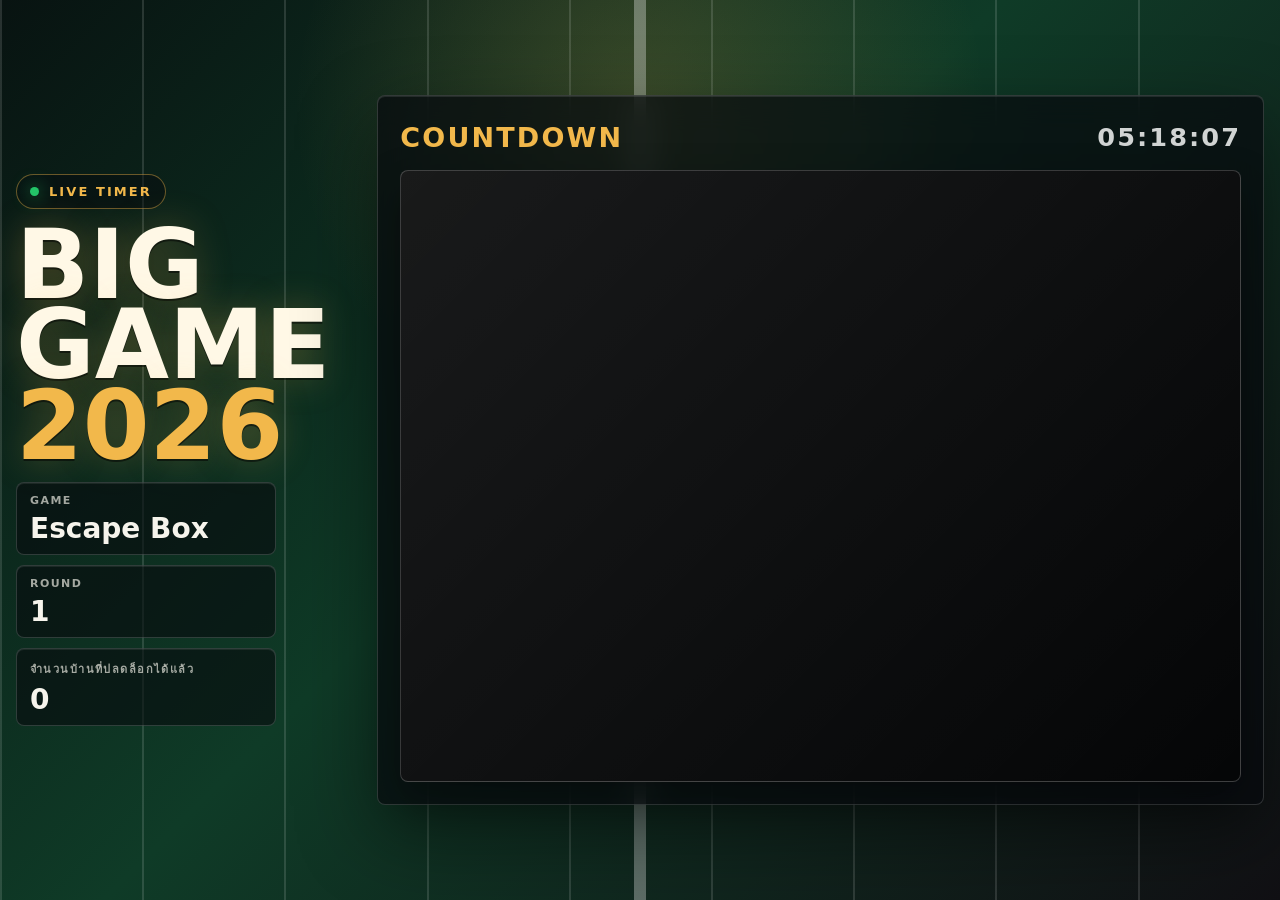
==== escape.html @ 813ba319 "Initial commit" ====
<!DOCTYPE html>
<html lang="en">
<head>
    <meta charset="UTF-8">
    <meta name="viewport" content="width=device-width, initial-scale=1.0">
    <title>Big Game 2026 Countdown</title>
    <link rel="icon" type="image/png" href="assets/images/clockicon.png">
    <style>
        :root {
            color-scheme: dark;
            --bg: #080b0e;
            --field: #0f3b27;
            --field-line: rgba(255, 255, 255, 0.13);
            --gold: #f2b84b;
            --orange: #ff6b2a;
            --red: #e73535;
            --green: #23c468;
            --ink: #f6f4ec;
            --muted: rgba(246, 244, 236, 0.66);
            --panel: rgba(8, 11, 14, 0.72);
            --panel-border: rgba(255, 255, 255, 0.16);
        }

        * {
            box-sizing: border-box;
        }

        body {
            min-height: 100vh;
            margin: 0;
            overflow: hidden;
            font-family: Inter, ui-sans-serif, system-ui, -apple-system, BlinkMacSystemFont, "Segoe UI", sans-serif;
            background:
                linear-gradient(90deg, transparent 49.5%, rgba(255,255,255,0.32) 49.5%, rgba(255,255,255,0.32) 50.5%, transparent 50.5%),
                repeating-linear-gradient(90deg, var(--field-line) 0 2px, transparent 2px 11.11%),
                radial-gradient(circle at 50% 12%, rgba(242, 184, 75, 0.2), transparent 34%),
                linear-gradient(135deg, #081311 0%, var(--field) 46%, #111014 100%);
            color: var(--ink);
            transition: background-color 0.6s ease;
        }

        body::before,
        body::after {
            content: "";
            position: fixed;
            inset: 0;
            pointer-events: none;
            opacity: 0;
        }

        body::before {
            z-index: 9997;
            background: rgba(35, 196, 104, 0.64);
        }

        body::after {
            z-index: 9996;
            background: rgba(231, 53, 53, 0.76);
        }

        body.correct-flash::before {
            animation: greenBlink 1.4s ease-in-out infinite;
        }

        body.timeout-flash::after {
            animation: redBlink 1.2s ease-in-out infinite;
        }

        body.penalty-flash {
            background-color: var(--red) !important;
        }

        body.secondary-correct-flash {
            background-color: var(--green) !important;
        }

        .shell {
            position: relative;
            z-index: 1;
            display: grid;
            grid-template-columns: minmax(220px, 0.44fr) minmax(560px, 1.18fr);
            gap: clamp(16px, 2.4vw, 34px);
            align-items: center;
            width: min(1420px, calc(100vw - 32px));
            min-height: 100vh;
            margin: 0 auto;
            padding: 24px 0;
        }

        .event-lockup {
            display: grid;
            gap: 16px;
        }

        .status-strip {
            display: inline-flex;
            align-items: center;
            gap: 10px;
            width: fit-content;
            padding: 9px 13px;
            border: 1px solid rgba(242, 184, 75, 0.42);
            border-radius: 999px;
            background: rgba(8, 11, 14, 0.45);
            color: var(--gold);
            font-size: 13px;
            font-weight: 800;
            letter-spacing: 0.16em;
            text-transform: uppercase;
        }

        .status-light {
            width: 9px;
            height: 9px;
            border-radius: 50%;
            background: var(--green);
            box-shadow: 0 0 18px var(--green);
        }

        h1 {
            margin: 0;
            max-width: 9ch;
            color: #fff8e6;
            font-size: clamp(48px, 7.5vw, 96px);
            line-height: 0.84;
            letter-spacing: 0;
            text-transform: uppercase;
            text-shadow:
                0 2px 0 rgba(0,0,0,0.5),
                0 0 36px rgba(242, 184, 75, 0.28);
        }

        .year {
            display: block;
            color: var(--gold);
        }

        .scoreboard {
            display: grid;
            grid-template-columns: 1fr;
            gap: 10px;
            max-width: 260px;
        }

        .score-cell {
            min-height: 64px;
            padding: 11px 13px;
            border: 1px solid var(--panel-border);
            border-radius: 8px;
            background: rgba(8, 11, 14, 0.6);
            box-shadow: inset 0 1px 0 rgba(255,255,255,0.08);
        }

        .score-label {
            display: block;
            color: var(--muted);
            font-size: 11px;
            font-weight: 800;
            letter-spacing: 0.13em;
            text-transform: uppercase;
        }

        .score-value {
            display: block;
            margin-top: 8px;
            color: var(--ink);
            font-size: clamp(20px, 2.2vw, 28px);
            font-weight: 900;
            line-height: 1;
        }

        #unlocked-count {
            transform-origin: left center;
            transition: color 0.25s ease, text-shadow 0.25s ease;
        }

        #unlocked-count.highlight {
            color: var(--gold);
            text-shadow: 0 0 22px rgba(242, 184, 75, 0.72);
        }

        #unlocked-count.bump {
            animation: countBump 0.55s ease;
        }

        .timer-stage {
            position: relative;
            display: grid;
            gap: 14px;
            padding: clamp(14px, 1.8vw, 22px);
            border: 1px solid var(--panel-border);
            border-radius: 8px;
            background: var(--panel);
            box-shadow:
                0 28px 80px rgba(0,0,0,0.45),
                inset 0 1px 0 rgba(255,255,255,0.1);
            backdrop-filter: blur(16px);
            transition: filter 0.6s ease;
        }

        body.check-mode .timer-stage {
            filter: brightness(0.26) blur(4px);
        }

        .stage-top {
            display: flex;
            align-items: center;
            justify-content: space-between;
            gap: 14px;
            min-height: 38px;
        }

        .stage-title {
            margin: 0;
            color: var(--gold);
            font-size: clamp(18px, 2.4vw, 27px);
            font-weight: 900;
            letter-spacing: 0.08em;
            text-transform: uppercase;
        }

        #clock {
            flex: 0 0 auto;
            min-width: 118px;
            color: rgba(255, 255, 255, 0.82);
            font-variant-numeric: tabular-nums;
            font-size: clamp(18px, 2vw, 27px);
            font-weight: 800;
            letter-spacing: 0.08em;
            text-align: right;
        }

        #player-container {
            aspect-ratio: 16 / 9;
            width: 100%;
            min-height: min(68vh, 690px);
            overflow: hidden;
            border: 1px solid rgba(255,255,255,0.2);
            border-radius: 8px;
            background:
                linear-gradient(135deg, rgba(255,255,255,0.08), rgba(255,255,255,0)),
                #050607;
            box-shadow: 0 18px 40px rgba(0,0,0,0.38);
        }

        #player,
        #player iframe {
            width: 100%;
            height: 100%;
        }

        .controls {
            position: fixed;
            left: 16px;
            bottom: 16px;
            z-index: 10;
            display: none;
            gap: 10px;
        }

        button {
            min-height: 44px;
            padding: 10px 16px;
            border: 0;
            border-radius: 8px;
            background: var(--gold);
            color: #111;
            font: inherit;
            font-weight: 900;
            cursor: pointer;
            transition: transform 0.12s ease, filter 0.2s ease;
        }

        button:hover {
            filter: brightness(1.08);
        }

        button:active {
            transform: translateY(1px) scale(0.98);
        }

        #penalty-overlay {
            position: fixed;
            top: clamp(18px, 3vw, 34px);
            left: clamp(18px, 3vw, 34px);
            z-index: 9999;
            display: flex;
            align-items: center;
            gap: 14px;
            padding: clamp(20px, 4vw, 42px) clamp(24px, 5vw, 54px);
            border: 1px solid rgba(255, 177, 177, 0.56);
            border-radius: 8px;
            background:
                linear-gradient(135deg, rgba(255, 72, 72, 0.96), rgba(113, 8, 15, 0.94)),
                rgba(120, 0, 0, 0.92);
            box-shadow:
                0 24px 60px rgba(0,0,0,0.45),
                0 0 42px rgba(231, 53, 53, 0.46),
                inset 0 1px 0 rgba(255,255,255,0.24);
            color: white;
            font-size: clamp(46px, 8vw, 86px);
            font-weight: 1000;
            letter-spacing: 0;
            opacity: 0;
            pointer-events: none;
            transform: translateX(-12px);
            transition: opacity 0.3s ease, transform 0.3s ease;
        }

        #penalty-overlay img {
            width: clamp(48px, 8vw, 88px);
            height: clamp(48px, 8vw, 88px);
        }

        #penalty-overlay.show {
            opacity: 1;
            transform: translateX(0);
        }

        #check-overlay,
        #win-overlay {
            position: fixed;
            inset: 0;
            z-index: 9998;
            display: flex;
            flex-direction: column;
            align-items: center;
            justify-content: center;
            gap: 22px;
            padding: 30px;
            background:
                radial-gradient(circle at center, rgba(242,184,75,0.14), rgba(0,0,0,0.94) 56%),
                linear-gradient(rgba(0,0,0,0.7), rgba(0,0,0,0.7));
            opacity: 0;
            pointer-events: none;
            transition: opacity 0.6s ease;
            text-align: center;
        }

        #win-overlay {
            z-index: 9999;
        }

        #check-overlay.show,
        #win-overlay.show {
            opacity: 1;
            pointer-events: auto;
        }

        #check-overlay h2,
        #win-overlay h2 {
            margin: 0;
            color: #ffffff;
            font-size: clamp(48px, 8vw, 96px);
            line-height: 0.9;
            letter-spacing: 0.06em;
            text-transform: uppercase;
            text-shadow:
                0 0 8px rgba(0,0,0,0.9),
                0 0 36px rgba(255,255,255,0.45),
                0 0 80px rgba(242,184,75,0.28);
            animation: pulseText 2s ease-in-out infinite;
        }

        #check-overlay .sub,
        #win-overlay .sub {
            color: rgba(255,255,255,0.78);
            font-size: clamp(22px, 2.8vw, 34px);
            font-weight: 800;
            letter-spacing: 0.05em;
        }

        @keyframes pulseText {
            0%, 100% { transform: scale(1); opacity: 0.82; }
            50% { transform: scale(1.045); opacity: 1; }
        }

        @keyframes greenBlink {
            0% { opacity: 0; }
            30%, 60% { opacity: 1; }
            100% { opacity: 0; }
        }

        @keyframes redBlink {
            0% { opacity: 0; }
            30%, 60% { opacity: 1; }
            100% { opacity: 0; }
        }

        @keyframes countBump {
            0% { transform: scale(1); }
            36% { transform: scale(1.32); }
            100% { transform: scale(1); }
        }

        @media (max-width: 860px) {
            body {
                overflow: auto;
            }

            .shell {
                grid-template-columns: 1fr;
                align-content: center;
                width: min(100% - 28px, 680px);
            }

            h1 {
                max-width: 100%;
                font-size: clamp(56px, 18vw, 90px);
            }

            .scoreboard {
                grid-template-columns: repeat(3, minmax(0, 1fr));
                max-width: 100%;
            }

            #player-container {
                min-height: 0;
            }
        }

        @media (max-width: 520px) {
            .stage-top,
            .scoreboard {
                grid-template-columns: 1fr;
            }

            .stage-top {
                display: grid;
                justify-items: start;
            }

            #clock {
                min-width: 0;
                text-align: left;
            }

            .scoreboard {
                grid-template-columns: 1fr;
            }
        }
    </style>
</head>
<body>
    <main class="shell" aria-label="Big Game 2026 countdown console">
        <section class="event-lockup">
            <div class="status-strip"><span class="status-light"></span> Live Timer</div>
            <h1>Big Game <span class="year">2026</span></h1>

            <div class="scoreboard" aria-label="Event scoreboard">
                <div class="score-cell">
                    <span class="score-label">Game</span>
                    <span class="score-value">Escape Box</span>
                </div>
                <div class="score-cell">
                    <span class="score-label">Round</span>
                    <span class="score-value">1</span>
                </div>
                <div class="score-cell">
                    <span class="score-label">จำนวนบ้านที่ปลดล็อกได้แล้ว</span>
                    <span class="score-value" id="unlocked-count">0</span>
                </div>
            </div>
        </section>

        <section class="timer-stage" aria-label="Timer player">
            <div class="stage-top">
                <p class="stage-title">Countdown</p>
                <div id="clock">00:00:00</div>
            </div>

            <div id="player-container">
                <div id="player"></div>
            </div>
        </section>
    </main>

    <div id="penalty-overlay">
        <img src="assets/images/clockicon.png" alt="">
        <span>-20%</span>
    </div>

    <div id="check-overlay">
        <h2>Take A Little Break</h2>
        <div class="sub">We will resume shortly<span id="break-dots">.</span></div>
    </div>

    <div id="win-overlay">
        <h2>Big Game Complete</h2>
        <div class="sub">Congratulations</div>
    </div>

    <div class="controls">
        <button id="playPauseBtn" onclick="togglePlay()">Play</button>
        <button id="penaltyBtn" onclick="applyPenalty()">-20% Penalty</button>
        <button id="correctBtn" onclick="applyCorrect()">Correct</button>
    </div>

    <script>
        function updateClock() {
            const now = new Date();
            const hours = String(now.getHours()).padStart(2, "0");
            const minutes = String(now.getMinutes()).padStart(2, "0");
            const seconds = String(now.getSeconds()).padStart(2, "0");
            document.getElementById("clock").innerText = `${hours}:${minutes}:${seconds}`;
        }

        setInterval(updateClock, 1000);
        setInterval(checkTimeoutBlink, 500);
        updateClock();

        const videoId = "fXXlVs9f43I";
        const REVEAL_DELAY_MS = 1000;
        const TIMEOUT_TRIGGER_SEC = (45 * 60) + 6;

        let player;
        let isPlaying = false;
        let isCheckModeActive = false;
        let isWinModeActive = false;
        let hasStartedPlayback = false;
        let timeoutTriggered = false;
        let unlockedHouseCount = 0;
        let unlockedHighlightTimer;
        let breakDotsIndex = 0;
        let breakDotsTimer;

        const penaltySound = new Audio("https://www.myinstants.com/media/sounds/wrong-lie-incorrect-buzzer.mp3");
        penaltySound.volume = 0.35;
        penaltySound.preload = "auto";

        const penalty5Sound = new Audio("https://www.myinstants.com/media/sounds/campana.mp3");
        penalty5Sound.volume = 0.30;
        penalty5Sound.preload = "auto";

        const correctSound = new Audio("assets/sounds/WinSFX.mp3");
        correctSound.volume = 0.45;
        correctSound.preload = "auto";

        const correct2Sound = new Audio("https://www.myinstants.com/media/sounds/winner-bell-game-show-sound-effect.mp3");
        correct2Sound.volume = 0.5;
        correct2Sound.preload = "auto";

        const bellSound = new Audio("assets/sounds/phonering.mp3");
        bellSound.volume = 1.0;
        bellSound.preload = "auto";

        const comedyHitSound = new Audio("assets/sounds/ตลกตบมุก.mp3");
        comedyHitSound.volume = 0.7;
        comedyHitSound.preload = "auto";

        const getOutSound = new Audio("assets/sounds/getout.mp3");
        getOutSound.volume = 1.0;
        getOutSound.preload = "auto";

        const checkMusic = new Audio("assets/sounds/wwtbam64000q.mp3");
        checkMusic.loop = true;
        checkMusic.volume = 0.5;
        checkMusic.preload = "auto";

        function isPlayerReady() {
            return player
                && typeof player.getCurrentTime === "function"
                && typeof player.getDuration === "function"
                && typeof player.playVideo === "function"
                && typeof player.pauseVideo === "function";
        }

        function incrementUnlockedHouseCount() {
            unlockedHouseCount += 1;
            const count = document.getElementById("unlocked-count");
            count.innerText = String(unlockedHouseCount);
            count.classList.remove("bump");
            void count.offsetWidth;
            count.classList.add("bump", "highlight");

            clearTimeout(unlockedHighlightTimer);
            unlockedHighlightTimer = setTimeout(() => {
                count.classList.remove("highlight");
            }, 4000);
        }

        function startBreakDots() {
            const dots = document.getElementById("break-dots");
            if (!dots || breakDotsTimer) return;

            const states = [".", "..", "..."];
            dots.innerText = states[breakDotsIndex];
            breakDotsTimer = setInterval(() => {
                breakDotsIndex = (breakDotsIndex + 1) % states.length;
                dots.innerText = states[breakDotsIndex];
            }, 450);
        }

        function stopBreakDots() {
            if (!breakDotsTimer) return;

            clearInterval(breakDotsTimer);
            breakDotsTimer = undefined;
        }

        const tag = document.createElement("script");
        tag.src = "https://www.youtube.com/iframe_api";
        const firstScriptTag = document.getElementsByTagName("script")[0];
        firstScriptTag.parentNode.insertBefore(tag, firstScriptTag);

        function onYouTubeIframeAPIReady() {
            player = new YT.Player("player", {
                height: "480",
                width: "853",
                videoId,
                playerVars: {
                    playsinline: 1,
                    controls: 0,
                    disablekb: 1,
                    rel: 0
                },
                events: {
                    onStateChange: onPlayerStateChange
                }
            });
        }

        function showPenaltyOverlay(label = "-20%", duration = 4000) {
            const overlay = document.getElementById("penalty-overlay");
            if (!overlay) return;

            overlay.querySelector("span").innerText = label;
            overlay.classList.add("show");

            setTimeout(() => {
                overlay.classList.remove("show");
            }, duration);
        }

        function togglePlay() {
            if (!isPlayerReady()) return;

            if (isPlaying) {
                player.pauseVideo();
                enterCheckMode();
            } else {
                player.playVideo();
                exitCheckMode();
            }
        }

        function enterCheckMode() {
            if (isCheckModeActive || isWinModeActive || !hasStartedPlayback) return;

            isCheckModeActive = true;
            document.body.classList.add("check-mode");
            document.getElementById("check-overlay").classList.add("show");
            document.body.style.backgroundColor = "#000000";
            startBreakDots();

            checkMusic.currentTime = 0;
            checkMusic.play().catch(() => {});
        }

        function exitCheckMode() {
            if (!isCheckModeActive) return;

            isCheckModeActive = false;
            document.body.classList.remove("check-mode");
            document.getElementById("check-overlay").classList.remove("show");
            stopBreakDots();

            checkMusic.pause();
            checkMusic.currentTime = 0;
            document.body.style.backgroundColor = "#080b0e";
        }

        function onPlayerStateChange(event) {
            const btn = document.getElementById("playPauseBtn");

            if (event.data === YT.PlayerState.PLAYING) {
                hasStartedPlayback = true;
                isPlaying = true;
                btn.innerText = "Pause";
                exitCheckMode();
                return;
            }

            if (event.data === YT.PlayerState.PAUSED) {
                isPlaying = false;
                btn.innerText = "Play";
                enterCheckMode();
            }
        }

        function applyPenalty() {
            if (!isPlayerReady()) return;

            const duration = player.getDuration();
            const currentTime = player.getCurrentTime();
            const timeLeft = duration - currentTime;
            if (timeLeft <= 0) return;

            const targetTime = currentTime + (timeLeft * 0.19);
            exitCheckMode();
            player.pauseVideo();

            setTimeout(() => {
                penaltySound.currentTime = 0;
                penaltySound.play().catch(() => {});
                showPenaltyOverlay("-20%", 4000);
                document.body.classList.add("penalty-flash");

                setTimeout(() => {
                    document.body.classList.remove("penalty-flash");
                }, 5000);

                setTimeout(() => {
                    player.seekTo(targetTime, true);
                    player.playVideo();
                }, 400);
            }, REVEAL_DELAY_MS);
        }

        function applyPenalty5() {
            incrementUnlockedHouseCount();
            if (!isPlayerReady()) return;

            const duration = player.getDuration();
            const currentTime = player.getCurrentTime();
            const timeLeft = duration - currentTime;
            if (timeLeft <= 0) return;

            const newTime = currentTime + (timeLeft * 0.04);
            penalty5Sound.currentTime = 0;
            penalty5Sound.play().catch(() => {});
            showPenaltyOverlay("-5%", 4000);
            document.body.classList.add("penalty-flash");

            setTimeout(() => {
                document.body.classList.remove("penalty-flash");
            }, 5000);

            player.seekTo(newTime, true);
            exitCheckMode();
            setTimeout(() => player.playVideo(), 50);
        }

        function applyCorrect() {
            exitCheckMode();

            setTimeout(() => {
                correctSound.currentTime = 0;
                correctSound.play().catch(() => {});
                document.body.classList.add("correct-flash");
                enterWinMode();
            }, REVEAL_DELAY_MS);
        }

        function enterWinMode() {
            isWinModeActive = true;
            exitCheckMode();
            document.body.classList.add("check-mode");
            document.getElementById("win-overlay").classList.add("show");

            if (isPlayerReady()) player.pauseVideo();
            checkMusic.pause();
            checkMusic.currentTime = 0;
        }

        function exitWinMode() {
            isWinModeActive = false;
            document.body.classList.remove("correct-flash");
            document.getElementById("win-overlay").classList.remove("show");
        }

        function checkTimeoutBlink() {
            if (!isPlayerReady() || timeoutTriggered) return;

            if (player.getCurrentTime() >= TIMEOUT_TRIGGER_SEC) {
                timeoutTriggered = true;
                document.body.classList.add("timeout-flash");
            }
        }

        document.addEventListener("keydown", function (event) {
            const tagName = document.activeElement.tagName.toLowerCase();
            if (tagName === "input" || tagName === "textarea") return;

            if (event.key.toLowerCase() === "p") {
                event.preventDefault();
                togglePlay();
            }

            if (event.shiftKey && event.key.toLowerCase() === "x") {
                event.preventDefault();
                applyPenalty();
            }

            if (event.shiftKey && event.key.toLowerCase() === "z") {
                event.preventDefault();
                applyPenalty5();
            }

            if (event.shiftKey && event.key.toLowerCase() === "c") {
                event.preventDefault();
                applyCorrect();
            }

            if (event.key.toLowerCase() === "h") {
                event.preventDefault();
                bellSound.currentTime = 0;
                bellSound.play().catch(() => {});
            }

            if (event.key === "5") {
                event.preventDefault();
                comedyHitSound.currentTime = 0;
                comedyHitSound.play().catch(() => {});
            }

            if (event.key === "6") {
                event.preventDefault();
                getOutSound.currentTime = 0;
                getOutSound.play().catch(() => {});
            }

            if (event.key === "9") {
                event.preventDefault();
                if (isPlayerReady()) player.seekTo((44 * 60) + 50, true);
            }

            if (event.key.toLowerCase() === "v") {
                event.preventDefault();
                exitCheckMode();
                if (isPlayerReady()) player.pauseVideo();

                setTimeout(() => {
                    correct2Sound.currentTime = 0;
                    correct2Sound.play().catch(() => {});
                    document.body.classList.add("secondary-correct-flash");

                    setTimeout(() => {
                        document.body.classList.remove("secondary-correct-flash");
                    }, 5000);

                    setTimeout(() => {
                        if (isPlayerReady()) player.playVideo();
                    }, 400);
                }, REVEAL_DELAY_MS);
            }

            if (event.key === "Escape") {
                event.preventDefault();
                exitWinMode();
                exitCheckMode();
                document.body.classList.remove("timeout-flash", "penalty-flash", "secondary-correct-flash");
            }
        });
    </script>
</body>
</html>
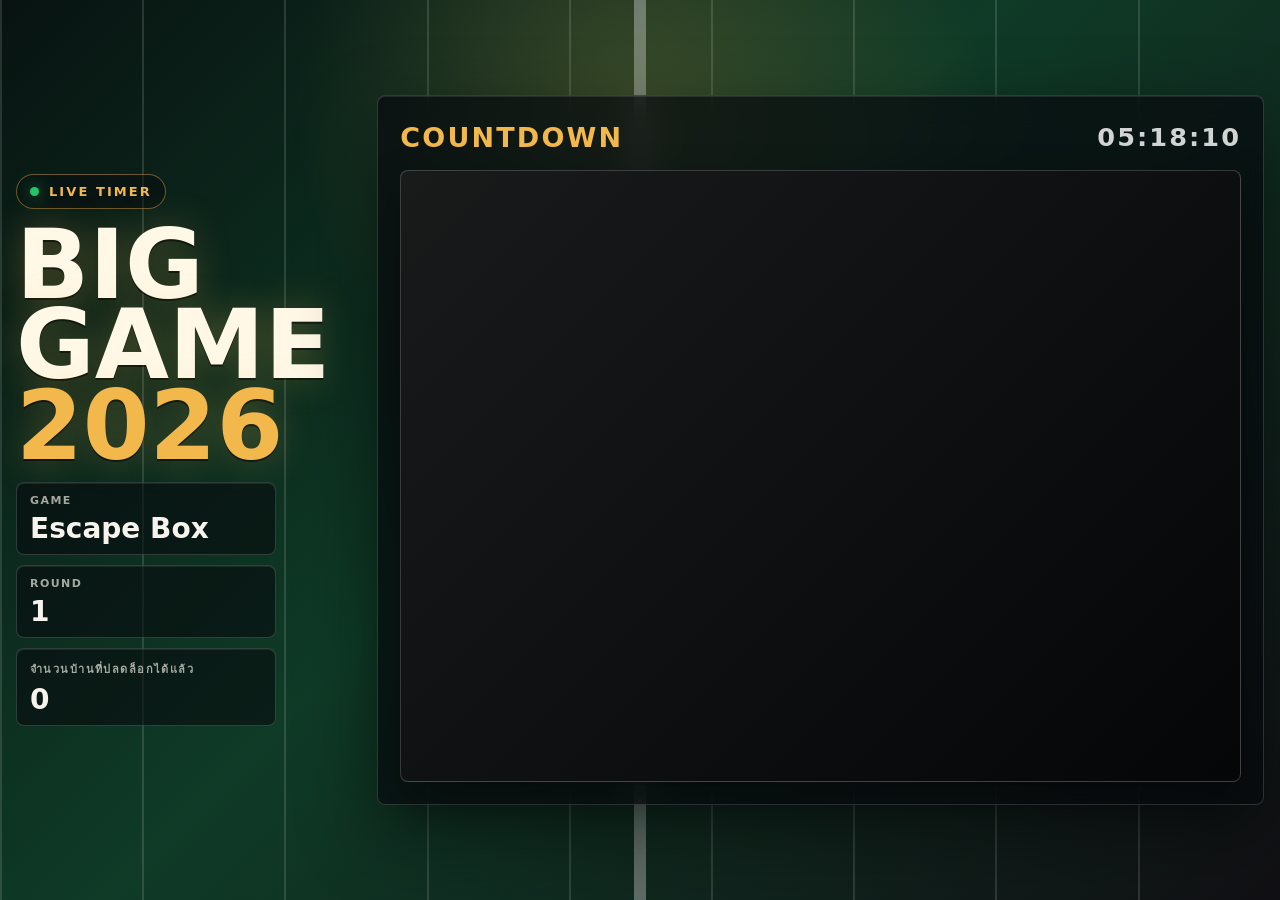
==== commit 2a9fe763: "separate styling for easier reuse" ====
--- a/escape.html
+++ b/escape.html
@@ -5,440 +5,7 @@
     <meta name="viewport" content="width=device-width, initial-scale=1.0">
     <title>Big Game 2026 Countdown</title>
     <link rel="icon" type="image/png" href="assets/images/clockicon.png">
-    <style>
-        :root {
-            color-scheme: dark;
-            --bg: #080b0e;
-            --field: #0f3b27;
-            --field-line: rgba(255, 255, 255, 0.13);
-            --gold: #f2b84b;
-            --orange: #ff6b2a;
-            --red: #e73535;
-            --green: #23c468;
-            --ink: #f6f4ec;
-            --muted: rgba(246, 244, 236, 0.66);
-            --panel: rgba(8, 11, 14, 0.72);
-            --panel-border: rgba(255, 255, 255, 0.16);
-        }
-
-        * {
-            box-sizing: border-box;
-        }
-
-        body {
-            min-height: 100vh;
-            margin: 0;
-            overflow: hidden;
-            font-family: Inter, ui-sans-serif, system-ui, -apple-system, BlinkMacSystemFont, "Segoe UI", sans-serif;
-            background:
-                linear-gradient(90deg, transparent 49.5%, rgba(255,255,255,0.32) 49.5%, rgba(255,255,255,0.32) 50.5%, transparent 50.5%),
-                repeating-linear-gradient(90deg, var(--field-line) 0 2px, transparent 2px 11.11%),
-                radial-gradient(circle at 50% 12%, rgba(242, 184, 75, 0.2), transparent 34%),
-                linear-gradient(135deg, #081311 0%, var(--field) 46%, #111014 100%);
-            color: var(--ink);
-            transition: background-color 0.6s ease;
-        }
-
-        body::before,
-        body::after {
-            content: "";
-            position: fixed;
-            inset: 0;
-            pointer-events: none;
-            opacity: 0;
-        }
-
-        body::before {
-            z-index: 9997;
-            background: rgba(35, 196, 104, 0.64);
-        }
-
-        body::after {
-            z-index: 9996;
-            background: rgba(231, 53, 53, 0.76);
-        }
-
-        body.correct-flash::before {
-            animation: greenBlink 1.4s ease-in-out infinite;
-        }
-
-        body.timeout-flash::after {
-            animation: redBlink 1.2s ease-in-out infinite;
-        }
-
-        body.penalty-flash {
-            background-color: var(--red) !important;
-        }
-
-        body.secondary-correct-flash {
-            background-color: var(--green) !important;
-        }
-
-        .shell {
-            position: relative;
-            z-index: 1;
-            display: grid;
-            grid-template-columns: minmax(220px, 0.44fr) minmax(560px, 1.18fr);
-            gap: clamp(16px, 2.4vw, 34px);
-            align-items: center;
-            width: min(1420px, calc(100vw - 32px));
-            min-height: 100vh;
-            margin: 0 auto;
-            padding: 24px 0;
-        }
-
-        .event-lockup {
-            display: grid;
-            gap: 16px;
-        }
-
-        .status-strip {
-            display: inline-flex;
-            align-items: center;
-            gap: 10px;
-            width: fit-content;
-            padding: 9px 13px;
-            border: 1px solid rgba(242, 184, 75, 0.42);
-            border-radius: 999px;
-            background: rgba(8, 11, 14, 0.45);
-            color: var(--gold);
-            font-size: 13px;
-            font-weight: 800;
-            letter-spacing: 0.16em;
-            text-transform: uppercase;
-        }
-
-        .status-light {
-            width: 9px;
-            height: 9px;
-            border-radius: 50%;
-            background: var(--green);
-            box-shadow: 0 0 18px var(--green);
-        }
-
-        h1 {
-            margin: 0;
-            max-width: 9ch;
-            color: #fff8e6;
-            font-size: clamp(48px, 7.5vw, 96px);
-            line-height: 0.84;
-            letter-spacing: 0;
-            text-transform: uppercase;
-            text-shadow:
-                0 2px 0 rgba(0,0,0,0.5),
-                0 0 36px rgba(242, 184, 75, 0.28);
-        }
-
-        .year {
-            display: block;
-            color: var(--gold);
-        }
-
-        .scoreboard {
-            display: grid;
-            grid-template-columns: 1fr;
-            gap: 10px;
-            max-width: 260px;
-        }
-
-        .score-cell {
-            min-height: 64px;
-            padding: 11px 13px;
-            border: 1px solid var(--panel-border);
-            border-radius: 8px;
-            background: rgba(8, 11, 14, 0.6);
-            box-shadow: inset 0 1px 0 rgba(255,255,255,0.08);
-        }
-
-        .score-label {
-            display: block;
-            color: var(--muted);
-            font-size: 11px;
-            font-weight: 800;
-            letter-spacing: 0.13em;
-            text-transform: uppercase;
-        }
-
-        .score-value {
-            display: block;
-            margin-top: 8px;
-            color: var(--ink);
-            font-size: clamp(20px, 2.2vw, 28px);
-            font-weight: 900;
-            line-height: 1;
-        }
-
-        #unlocked-count {
-            transform-origin: left center;
-            transition: color 0.25s ease, text-shadow 0.25s ease;
-        }
-
-        #unlocked-count.highlight {
-            color: var(--gold);
-            text-shadow: 0 0 22px rgba(242, 184, 75, 0.72);
-        }
-
-        #unlocked-count.bump {
-            animation: countBump 0.55s ease;
-        }
-
-        .timer-stage {
-            position: relative;
-            display: grid;
-            gap: 14px;
-            padding: clamp(14px, 1.8vw, 22px);
-            border: 1px solid var(--panel-border);
-            border-radius: 8px;
-            background: var(--panel);
-            box-shadow:
-                0 28px 80px rgba(0,0,0,0.45),
-                inset 0 1px 0 rgba(255,255,255,0.1);
-            backdrop-filter: blur(16px);
-            transition: filter 0.6s ease;
-        }
-
-        body.check-mode .timer-stage {
-            filter: brightness(0.26) blur(4px);
-        }
-
-        .stage-top {
-            display: flex;
-            align-items: center;
-            justify-content: space-between;
-            gap: 14px;
-            min-height: 38px;
-        }
-
-        .stage-title {
-            margin: 0;
-            color: var(--gold);
-            font-size: clamp(18px, 2.4vw, 27px);
-            font-weight: 900;
-            letter-spacing: 0.08em;
-            text-transform: uppercase;
-        }
-
-        #clock {
-            flex: 0 0 auto;
-            min-width: 118px;
-            color: rgba(255, 255, 255, 0.82);
-            font-variant-numeric: tabular-nums;
-            font-size: clamp(18px, 2vw, 27px);
-            font-weight: 800;
-            letter-spacing: 0.08em;
-            text-align: right;
-        }
-
-        #player-container {
-            aspect-ratio: 16 / 9;
-            width: 100%;
-            min-height: min(68vh, 690px);
-            overflow: hidden;
-            border: 1px solid rgba(255,255,255,0.2);
-            border-radius: 8px;
-            background:
-                linear-gradient(135deg, rgba(255,255,255,0.08), rgba(255,255,255,0)),
-                #050607;
-            box-shadow: 0 18px 40px rgba(0,0,0,0.38);
-        }
-
-        #player,
-        #player iframe {
-            width: 100%;
-            height: 100%;
-        }
-
-        .controls {
-            position: fixed;
-            left: 16px;
-            bottom: 16px;
-            z-index: 10;
-            display: none;
-            gap: 10px;
-        }
-
-        button {
-            min-height: 44px;
-            padding: 10px 16px;
-            border: 0;
-            border-radius: 8px;
-            background: var(--gold);
-            color: #111;
-            font: inherit;
-            font-weight: 900;
-            cursor: pointer;
-            transition: transform 0.12s ease, filter 0.2s ease;
-        }
-
-        button:hover {
-            filter: brightness(1.08);
-        }
-
-        button:active {
-            transform: translateY(1px) scale(0.98);
-        }
-
-        #penalty-overlay {
-            position: fixed;
-            top: clamp(18px, 3vw, 34px);
-            left: clamp(18px, 3vw, 34px);
-            z-index: 9999;
-            display: flex;
-            align-items: center;
-            gap: 14px;
-            padding: clamp(20px, 4vw, 42px) clamp(24px, 5vw, 54px);
-            border: 1px solid rgba(255, 177, 177, 0.56);
-            border-radius: 8px;
-            background:
-                linear-gradient(135deg, rgba(255, 72, 72, 0.96), rgba(113, 8, 15, 0.94)),
-                rgba(120, 0, 0, 0.92);
-            box-shadow:
-                0 24px 60px rgba(0,0,0,0.45),
-                0 0 42px rgba(231, 53, 53, 0.46),
-                inset 0 1px 0 rgba(255,255,255,0.24);
-            color: white;
-            font-size: clamp(46px, 8vw, 86px);
-            font-weight: 1000;
-            letter-spacing: 0;
-            opacity: 0;
-            pointer-events: none;
-            transform: translateX(-12px);
-            transition: opacity 0.3s ease, transform 0.3s ease;
-        }
-
-        #penalty-overlay img {
-            width: clamp(48px, 8vw, 88px);
-            height: clamp(48px, 8vw, 88px);
-        }
-
-        #penalty-overlay.show {
-            opacity: 1;
-            transform: translateX(0);
-        }
-
-        #check-overlay,
-        #win-overlay {
-            position: fixed;
-            inset: 0;
-            z-index: 9998;
-            display: flex;
-            flex-direction: column;
-            align-items: center;
-            justify-content: center;
-            gap: 22px;
-            padding: 30px;
-            background:
-                radial-gradient(circle at center, rgba(242,184,75,0.14), rgba(0,0,0,0.94) 56%),
-                linear-gradient(rgba(0,0,0,0.7), rgba(0,0,0,0.7));
-            opacity: 0;
-            pointer-events: none;
-            transition: opacity 0.6s ease;
-            text-align: center;
-        }
-
-        #win-overlay {
-            z-index: 9999;
-        }
-
-        #check-overlay.show,
-        #win-overlay.show {
-            opacity: 1;
-            pointer-events: auto;
-        }
-
-        #check-overlay h2,
-        #win-overlay h2 {
-            margin: 0;
-            color: #ffffff;
-            font-size: clamp(48px, 8vw, 96px);
-            line-height: 0.9;
-            letter-spacing: 0.06em;
-            text-transform: uppercase;
-            text-shadow:
-                0 0 8px rgba(0,0,0,0.9),
-                0 0 36px rgba(255,255,255,0.45),
-                0 0 80px rgba(242,184,75,0.28);
-            animation: pulseText 2s ease-in-out infinite;
-        }
-
-        #check-overlay .sub,
-        #win-overlay .sub {
-            color: rgba(255,255,255,0.78);
-            font-size: clamp(22px, 2.8vw, 34px);
-            font-weight: 800;
-            letter-spacing: 0.05em;
-        }
-
-        @keyframes pulseText {
-            0%, 100% { transform: scale(1); opacity: 0.82; }
-            50% { transform: scale(1.045); opacity: 1; }
-        }
-
-        @keyframes greenBlink {
-            0% { opacity: 0; }
-            30%, 60% { opacity: 1; }
-            100% { opacity: 0; }
-        }
-
-        @keyframes redBlink {
-            0% { opacity: 0; }
-            30%, 60% { opacity: 1; }
-            100% { opacity: 0; }
-        }
-
-        @keyframes countBump {
-            0% { transform: scale(1); }
-            36% { transform: scale(1.32); }
-            100% { transform: scale(1); }
-        }
-
-        @media (max-width: 860px) {
-            body {
-                overflow: auto;
-            }
-
-            .shell {
-                grid-template-columns: 1fr;
-                align-content: center;
-                width: min(100% - 28px, 680px);
-            }
-
-            h1 {
-                max-width: 100%;
-                font-size: clamp(56px, 18vw, 90px);
-            }
-
-            .scoreboard {
-                grid-template-columns: repeat(3, minmax(0, 1fr));
-                max-width: 100%;
-            }
-
-            #player-container {
-                min-height: 0;
-            }
-        }
-
-        @media (max-width: 520px) {
-            .stage-top,
-            .scoreboard {
-                grid-template-columns: 1fr;
-            }
-
-            .stage-top {
-                display: grid;
-                justify-items: start;
-            }
-
-            #clock {
-                min-width: 0;
-                text-align: left;
-            }
-
-            .scoreboard {
-                grid-template-columns: 1fr;
-            }
-        }
-    </style>
+    <link rel="stylesheet" href="assets/css/event-console.css">
 </head>
 <body>
     <main class="shell" aria-label="Big Game 2026 countdown console">
--- a/assets/css/event-console.css
+++ b/assets/css/event-console.css
@@ -0,0 +1,432 @@
+:root {
+    color-scheme: dark;
+    --bg: #080b0e;
+    --field: #0f3b27;
+    --field-line: rgba(255, 255, 255, 0.13);
+    --gold: #f2b84b;
+    --orange: #ff6b2a;
+    --red: #e73535;
+    --green: #23c468;
+    --ink: #f6f4ec;
+    --muted: rgba(246, 244, 236, 0.66);
+    --panel: rgba(8, 11, 14, 0.72);
+    --panel-border: rgba(255, 255, 255, 0.16);
+}
+
+* {
+    box-sizing: border-box;
+}
+
+body {
+    min-height: 100vh;
+    margin: 0;
+    overflow: hidden;
+    font-family: Inter, ui-sans-serif, system-ui, -apple-system, BlinkMacSystemFont, "Segoe UI", sans-serif;
+    background:
+        linear-gradient(90deg, transparent 49.5%, rgba(255,255,255,0.32) 49.5%, rgba(255,255,255,0.32) 50.5%, transparent 50.5%),
+        repeating-linear-gradient(90deg, var(--field-line) 0 2px, transparent 2px 11.11%),
+        radial-gradient(circle at 50% 12%, rgba(242, 184, 75, 0.2), transparent 34%),
+        linear-gradient(135deg, #081311 0%, var(--field) 46%, #111014 100%);
+    color: var(--ink);
+    transition: background-color 0.6s ease;
+}
+
+body::before,
+body::after {
+    content: "";
+    position: fixed;
+    inset: 0;
+    pointer-events: none;
+    opacity: 0;
+}
+
+body::before {
+    z-index: 9997;
+    background: rgba(35, 196, 104, 0.64);
+}
+
+body::after {
+    z-index: 9996;
+    background: rgba(231, 53, 53, 0.76);
+}
+
+body.correct-flash::before {
+    animation: greenBlink 1.4s ease-in-out infinite;
+}
+
+body.timeout-flash::after {
+    animation: redBlink 1.2s ease-in-out infinite;
+}
+
+body.penalty-flash {
+    background-color: var(--red) !important;
+}
+
+body.secondary-correct-flash {
+    background-color: var(--green) !important;
+}
+
+.shell {
+    position: relative;
+    z-index: 1;
+    display: grid;
+    grid-template-columns: minmax(220px, 0.44fr) minmax(560px, 1.18fr);
+    gap: clamp(16px, 2.4vw, 34px);
+    align-items: center;
+    width: min(1420px, calc(100vw - 32px));
+    min-height: 100vh;
+    margin: 0 auto;
+    padding: 24px 0;
+}
+
+.event-lockup {
+    display: grid;
+    gap: 16px;
+}
+
+.status-strip {
+    display: inline-flex;
+    align-items: center;
+    gap: 10px;
+    width: fit-content;
+    padding: 9px 13px;
+    border: 1px solid rgba(242, 184, 75, 0.42);
+    border-radius: 999px;
+    background: rgba(8, 11, 14, 0.45);
+    color: var(--gold);
+    font-size: 13px;
+    font-weight: 800;
+    letter-spacing: 0.16em;
+    text-transform: uppercase;
+}
+
+.status-light {
+    width: 9px;
+    height: 9px;
+    border-radius: 50%;
+    background: var(--green);
+    box-shadow: 0 0 18px var(--green);
+}
+
+h1 {
+    margin: 0;
+    max-width: 9ch;
+    color: #fff8e6;
+    font-size: clamp(48px, 7.5vw, 96px);
+    line-height: 0.84;
+    letter-spacing: 0;
+    text-transform: uppercase;
+    text-shadow:
+        0 2px 0 rgba(0,0,0,0.5),
+        0 0 36px rgba(242, 184, 75, 0.28);
+}
+
+.year {
+    display: block;
+    color: var(--gold);
+}
+
+.scoreboard {
+    display: grid;
+    grid-template-columns: 1fr;
+    gap: 10px;
+    max-width: 260px;
+}
+
+.score-cell {
+    min-height: 64px;
+    padding: 11px 13px;
+    border: 1px solid var(--panel-border);
+    border-radius: 8px;
+    background: rgba(8, 11, 14, 0.6);
+    box-shadow: inset 0 1px 0 rgba(255,255,255,0.08);
+}
+
+.score-label {
+    display: block;
+    color: var(--muted);
+    font-size: 11px;
+    font-weight: 800;
+    letter-spacing: 0.13em;
+    text-transform: uppercase;
+}
+
+.score-value {
+    display: block;
+    margin-top: 8px;
+    color: var(--ink);
+    font-size: clamp(20px, 2.2vw, 28px);
+    font-weight: 900;
+    line-height: 1;
+}
+
+#unlocked-count {
+    transform-origin: left center;
+    transition: color 0.25s ease, text-shadow 0.25s ease;
+}
+
+#unlocked-count.highlight {
+    color: var(--gold);
+    text-shadow: 0 0 22px rgba(242, 184, 75, 0.72);
+}
+
+#unlocked-count.bump {
+    animation: countBump 0.55s ease;
+}
+
+.timer-stage {
+    position: relative;
+    display: grid;
+    gap: 14px;
+    padding: clamp(14px, 1.8vw, 22px);
+    border: 1px solid var(--panel-border);
+    border-radius: 8px;
+    background: var(--panel);
+    box-shadow:
+        0 28px 80px rgba(0,0,0,0.45),
+        inset 0 1px 0 rgba(255,255,255,0.1);
+    backdrop-filter: blur(16px);
+    transition: filter 0.6s ease;
+}
+
+body.check-mode .timer-stage {
+    filter: brightness(0.26) blur(4px);
+}
+
+.stage-top {
+    display: flex;
+    align-items: center;
+    justify-content: space-between;
+    gap: 14px;
+    min-height: 38px;
+}
+
+.stage-title {
+    margin: 0;
+    color: var(--gold);
+    font-size: clamp(18px, 2.4vw, 27px);
+    font-weight: 900;
+    letter-spacing: 0.08em;
+    text-transform: uppercase;
+}
+
+#clock {
+    flex: 0 0 auto;
+    min-width: 118px;
+    color: rgba(255, 255, 255, 0.82);
+    font-variant-numeric: tabular-nums;
+    font-size: clamp(18px, 2vw, 27px);
+    font-weight: 800;
+    letter-spacing: 0.08em;
+    text-align: right;
+}
+
+#player-container {
+    aspect-ratio: 16 / 9;
+    width: 100%;
+    min-height: min(68vh, 690px);
+    overflow: hidden;
+    border: 1px solid rgba(255,255,255,0.2);
+    border-radius: 8px;
+    background:
+        linear-gradient(135deg, rgba(255,255,255,0.08), rgba(255,255,255,0)),
+        #050607;
+    box-shadow: 0 18px 40px rgba(0,0,0,0.38);
+}
+
+#player,
+#player iframe {
+    width: 100%;
+    height: 100%;
+}
+
+.controls {
+    position: fixed;
+    left: 16px;
+    bottom: 16px;
+    z-index: 10;
+    display: none;
+    gap: 10px;
+}
+
+button {
+    min-height: 44px;
+    padding: 10px 16px;
+    border: 0;
+    border-radius: 8px;
+    background: var(--gold);
+    color: #111;
+    font: inherit;
+    font-weight: 900;
+    cursor: pointer;
+    transition: transform 0.12s ease, filter 0.2s ease;
+}
+
+button:hover {
+    filter: brightness(1.08);
+}
+
+button:active {
+    transform: translateY(1px) scale(0.98);
+}
+
+#penalty-overlay {
+    position: fixed;
+    top: clamp(18px, 3vw, 34px);
+    left: clamp(18px, 3vw, 34px);
+    z-index: 9999;
+    display: flex;
+    align-items: center;
+    gap: 14px;
+    padding: clamp(20px, 4vw, 42px) clamp(24px, 5vw, 54px);
+    border: 1px solid rgba(255, 177, 177, 0.56);
+    border-radius: 8px;
+    background:
+        linear-gradient(135deg, rgba(255, 72, 72, 0.96), rgba(113, 8, 15, 0.94)),
+        rgba(120, 0, 0, 0.92);
+    box-shadow:
+        0 24px 60px rgba(0,0,0,0.45),
+        0 0 42px rgba(231, 53, 53, 0.46),
+        inset 0 1px 0 rgba(255,255,255,0.24);
+    color: white;
+    font-size: clamp(46px, 8vw, 86px);
+    font-weight: 1000;
+    letter-spacing: 0;
+    opacity: 0;
+    pointer-events: none;
+    transform: translateX(-12px);
+    transition: opacity 0.3s ease, transform 0.3s ease;
+}
+
+#penalty-overlay img {
+    width: clamp(48px, 8vw, 88px);
+    height: clamp(48px, 8vw, 88px);
+}
+
+#penalty-overlay.show {
+    opacity: 1;
+    transform: translateX(0);
+}
+
+#check-overlay,
+#win-overlay {
+    position: fixed;
+    inset: 0;
+    z-index: 9998;
+    display: flex;
+    flex-direction: column;
+    align-items: center;
+    justify-content: center;
+    gap: 22px;
+    padding: 30px;
+    background:
+        radial-gradient(circle at center, rgba(242,184,75,0.14), rgba(0,0,0,0.94) 56%),
+        linear-gradient(rgba(0,0,0,0.7), rgba(0,0,0,0.7));
+    opacity: 0;
+    pointer-events: none;
+    transition: opacity 0.6s ease;
+    text-align: center;
+}
+
+#win-overlay {
+    z-index: 9999;
+}
+
+#check-overlay.show,
+#win-overlay.show {
+    opacity: 1;
+    pointer-events: auto;
+}
+
+#check-overlay h2,
+#win-overlay h2 {
+    margin: 0;
+    color: #ffffff;
+    font-size: clamp(48px, 8vw, 96px);
+    line-height: 0.9;
+    letter-spacing: 0.06em;
+    text-transform: uppercase;
+    text-shadow:
+        0 0 8px rgba(0,0,0,0.9),
+        0 0 36px rgba(255,255,255,0.45),
+        0 0 80px rgba(242,184,75,0.28);
+    animation: pulseText 2s ease-in-out infinite;
+}
+
+#check-overlay .sub,
+#win-overlay .sub {
+    color: rgba(255,255,255,0.78);
+    font-size: clamp(22px, 2.8vw, 34px);
+    font-weight: 800;
+    letter-spacing: 0.05em;
+}
+
+@keyframes pulseText {
+    0%, 100% { transform: scale(1); opacity: 0.82; }
+    50% { transform: scale(1.045); opacity: 1; }
+}
+
+@keyframes greenBlink {
+    0% { opacity: 0; }
+    30%, 60% { opacity: 1; }
+    100% { opacity: 0; }
+}
+
+@keyframes redBlink {
+    0% { opacity: 0; }
+    30%, 60% { opacity: 1; }
+    100% { opacity: 0; }
+}
+
+@keyframes countBump {
+    0% { transform: scale(1); }
+    36% { transform: scale(1.32); }
+    100% { transform: scale(1); }
+}
+
+@media (max-width: 860px) {
+    body {
+        overflow: auto;
+    }
+
+    .shell {
+        grid-template-columns: 1fr;
+        align-content: center;
+        width: min(100% - 28px, 680px);
+    }
+
+    h1 {
+        max-width: 100%;
+        font-size: clamp(56px, 18vw, 90px);
+    }
+
+    .scoreboard {
+        grid-template-columns: repeat(3, minmax(0, 1fr));
+        max-width: 100%;
+    }
+
+    #player-container {
+        min-height: 0;
+    }
+}
+
+@media (max-width: 520px) {
+    .stage-top,
+    .scoreboard {
+        grid-template-columns: 1fr;
+    }
+
+    .stage-top {
+        display: grid;
+        justify-items: start;
+    }
+
+    #clock {
+        min-width: 0;
+        text-align: left;
+    }
+
+    .scoreboard {
+        grid-template-columns: 1fr;
+    }
+}
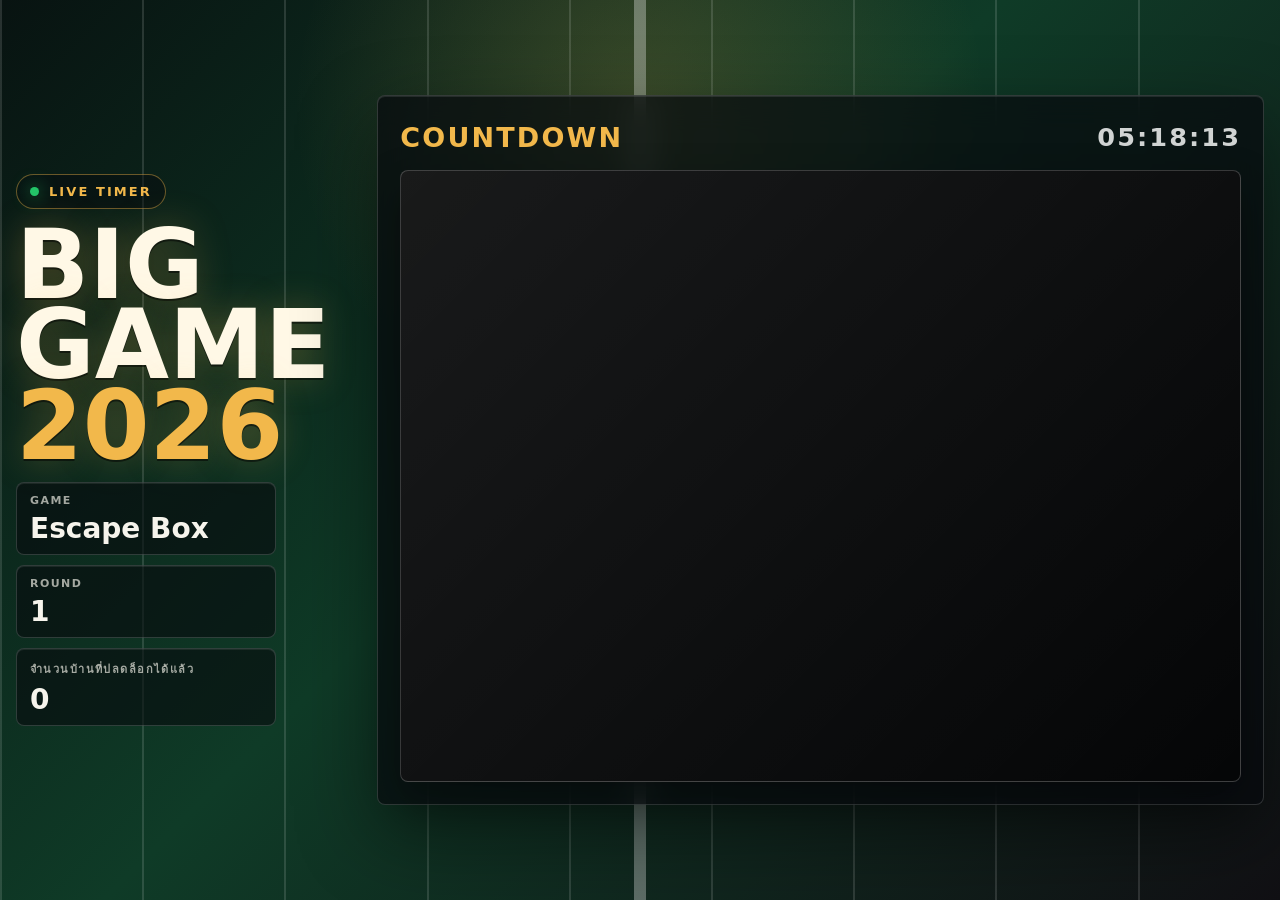
==== commit 45a9b26b: "Add round 2 functionality and update penalty sound" ====
--- a/escape.html
+++ b/escape.html
@@ -20,7 +20,7 @@
                 </div>
                 <div class="score-cell">
                     <span class="score-label">Round</span>
-                    <span class="score-value">1</span>
+                    <span class="score-value" id="round-number">1</span>
                 </div>
                 <div class="score-cell">
                     <span class="score-label">จำนวนบ้านที่ปลดล็อกได้แล้ว</span>
@@ -69,15 +69,20 @@
             const minutes = String(now.getMinutes()).padStart(2, "0");
             const seconds = String(now.getSeconds()).padStart(2, "0");
             document.getElementById("clock").innerText = `${hours}:${minutes}:${seconds}`;
+            updateRoundDisplay(now);
         }
 
         setInterval(updateClock, 1000);
         setInterval(checkTimeoutBlink, 500);
-        updateClock();
+        setInterval(checkRound2IntroSkip, 200);
 
         const videoId = "fXXlVs9f43I";
         const REVEAL_DELAY_MS = 1000;
         const TIMEOUT_TRIGGER_SEC = (45 * 60) + 6;
+        const ROUND_TWO_START_HOUR = 9;
+        const ROUND_TWO_START_MINUTE = 50;
+        const ROUND_TWO_SKIP_FROM_SEC = 4.7;
+        const ROUND_TWO_SKIP_TO_SEC = (10 * 60) + 4.95;
 
         let player;
         let isPlaying = false;
@@ -85,17 +90,20 @@
         let isWinModeActive = false;
         let hasStartedPlayback = false;
         let timeoutTriggered = false;
+        let hasRound2IntroSkipped = false;
         let unlockedHouseCount = 0;
         let unlockedHighlightTimer;
         let breakDotsIndex = 0;
         let breakDotsTimer;
 
+        updateClock();
+
         const penaltySound = new Audio("https://www.myinstants.com/media/sounds/wrong-lie-incorrect-buzzer.mp3");
         penaltySound.volume = 0.35;
         penaltySound.preload = "auto";
 
-        const penalty5Sound = new Audio("https://www.myinstants.com/media/sounds/campana.mp3");
-        penalty5Sound.volume = 0.30;
+        const penalty5Sound = new Audio("https://www.myinstants.com/media/sounds/wrong-lie-incorrect-buzzer.mp3");
+        penalty5Sound.volume = 0.35;
         penalty5Sound.preload = "auto";
 
         const correctSound = new Audio("assets/sounds/WinSFX.mp3");
@@ -122,6 +130,19 @@
         checkMusic.loop = true;
         checkMusic.volume = 0.5;
         checkMusic.preload = "auto";
+
+        function getActiveRound(now = new Date()) {
+            const minutesSinceMidnight = (now.getHours() * 60) + now.getMinutes();
+            const roundTwoStart = (ROUND_TWO_START_HOUR * 60) + ROUND_TWO_START_MINUTE;
+            return minutesSinceMidnight >= roundTwoStart ? 2 : 1;
+        }
+
+        function updateRoundDisplay(now = new Date()) {
+            const roundNumber = document.getElementById("round-number");
+            if (!roundNumber) return;
+
+            roundNumber.innerText = String(getActiveRound(now));
+        }
 
         function isPlayerReady() {
             return player
@@ -129,6 +150,17 @@
                 && typeof player.getDuration === "function"
                 && typeof player.playVideo === "function"
                 && typeof player.pauseVideo === "function";
+        }
+
+        function checkRound2IntroSkip() {
+            if (!isPlayerReady() || hasRound2IntroSkipped || getActiveRound() !== 2) return;
+
+            const currentTime = player.getCurrentTime();
+            if (currentTime >= ROUND_TWO_SKIP_FROM_SEC && currentTime < ROUND_TWO_SKIP_TO_SEC) {
+                hasRound2IntroSkipped = true;
+                player.seekTo(ROUND_TWO_SKIP_TO_SEC, true);
+                if (isPlaying) player.playVideo();
+            }
         }
 
         function incrementUnlockedHouseCount() {
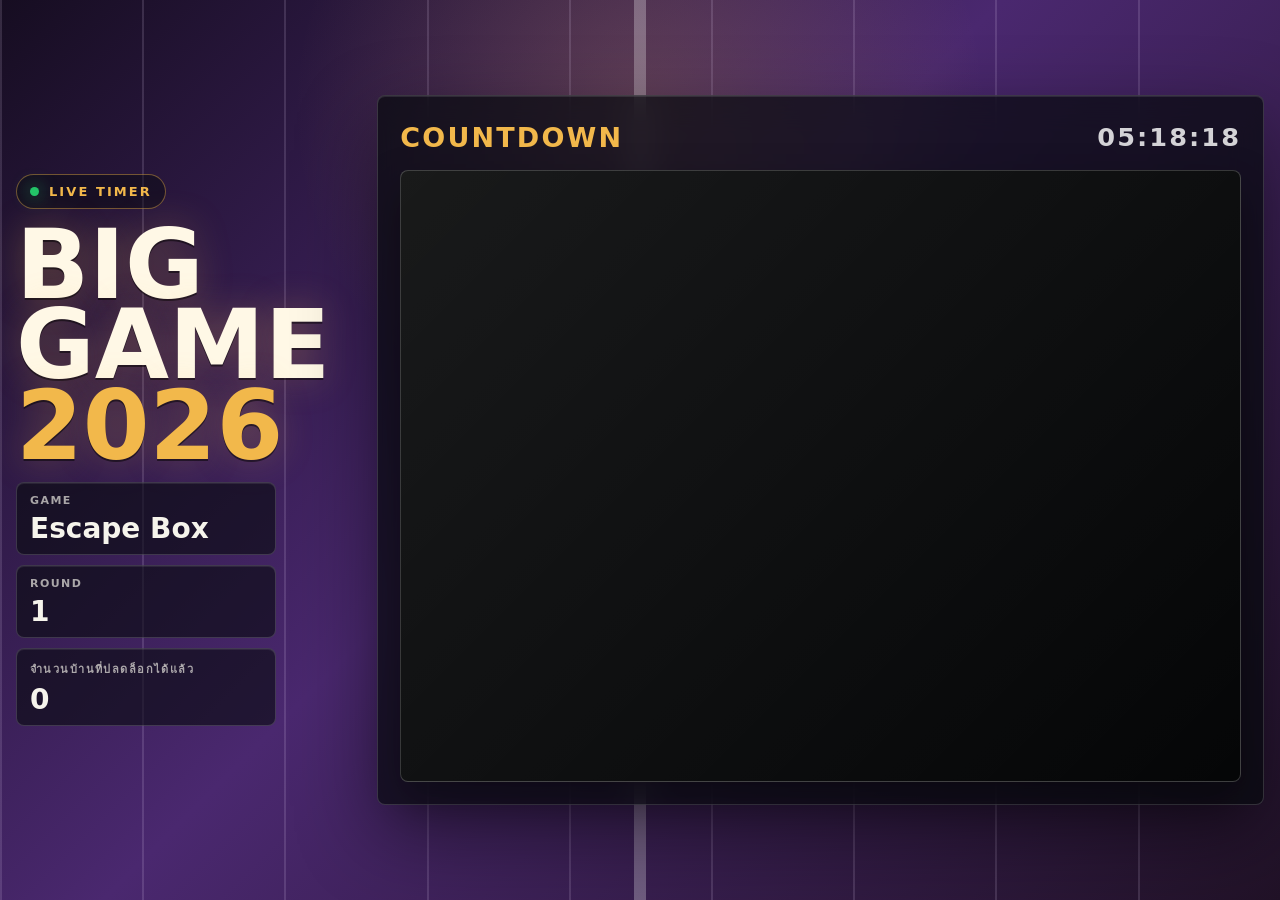
==== commit 0bebed87: "Add home page for navigation and back" ====
--- a/escape.html
+++ b/escape.html
@@ -7,10 +7,10 @@
     <link rel="icon" type="image/png" href="assets/images/clockicon.png">
     <link rel="stylesheet" href="assets/css/event-console.css">
 </head>
-<body>
+<body class="game-escape">
     <main class="shell" aria-label="Big Game 2026 countdown console">
         <section class="event-lockup">
-            <div class="status-strip"><span class="status-light"></span> Live Timer</div>
+            <a class="status-strip" href="index.html"><span class="status-light"></span> Live Timer</a>
             <h1>Big Game <span class="year">2026</span></h1>
 
             <div class="scoreboard" aria-label="Event scoreboard">
--- a/assets/css/event-console.css
+++ b/assets/css/event-console.css
@@ -31,6 +31,38 @@
     transition: background-color 0.6s ease;
 }
 
+body.game-escape {
+    --field: #4a286f;
+    --field-line: rgba(239, 221, 255, 0.14);
+}
+
+body.game-escape,
+body.game-physical,
+body.game-fair {
+    background:
+        linear-gradient(90deg, transparent 49.5%, rgba(255,255,255,0.28) 49.5%, rgba(255,255,255,0.28) 50.5%, transparent 50.5%),
+        repeating-linear-gradient(90deg, var(--field-line) 0 2px, transparent 2px 11.11%),
+        radial-gradient(circle at 50% 12%, rgba(242, 184, 75, 0.2), transparent 34%),
+        linear-gradient(135deg, var(--field-dark) 0%, var(--field) 46%, var(--field-deep) 100%);
+}
+
+body.game-escape {
+    --field-dark: #160d21;
+    --field-deep: #211227;
+}
+
+body.game-physical {
+    --field-dark: #081311;
+    --field-deep: #111014;
+}
+
+body.game-fair {
+    --field: #8a6d12;
+    --field-line: rgba(255, 247, 184, 0.16);
+    --field-dark: #1b1607;
+    --field-deep: #2a2108;
+}
+
 body::before,
 body::after {
     content: "";
@@ -100,6 +132,21 @@
     text-transform: uppercase;
 }
 
+a.status-strip {
+    text-decoration: none;
+    transition: transform 0.12s ease, background 0.2s ease, border-color 0.2s ease;
+}
+
+a.status-strip:hover {
+    border-color: rgba(242, 184, 75, 0.72);
+    background: rgba(8, 11, 14, 0.68);
+    transform: translateY(-1px);
+}
+
+a.status-strip:active {
+    transform: translateY(0) scale(0.98);
+}
+
 .status-light {
     width: 9px;
     height: 9px;
@@ -172,6 +219,133 @@
 
 #unlocked-count.bump {
     animation: countBump 0.55s ease;
+}
+
+.home-page {
+    overflow: auto;
+    --field: #174a78;
+    --field-line: rgba(206, 232, 255, 0.15);
+    --field-dark: #071421;
+    --field-deep: #0b1d34;
+}
+
+.home-shell {
+    position: relative;
+    z-index: 1;
+    display: grid;
+    align-content: center;
+    gap: clamp(28px, 5vw, 56px);
+    width: min(1180px, calc(100vw - 32px));
+    min-height: 100vh;
+    margin: 0 auto;
+    padding: clamp(32px, 5vw, 72px) 0;
+}
+
+.home-header {
+    display: grid;
+    justify-items: center;
+    gap: 18px;
+    text-align: center;
+}
+
+.home-header h1 {
+    max-width: 100%;
+}
+
+.game-grid {
+    display: grid;
+    grid-template-columns: repeat(3, minmax(0, 1fr));
+    gap: clamp(14px, 2vw, 24px);
+}
+
+.game-card {
+    position: relative;
+    display: grid;
+    align-content: space-between;
+    min-height: clamp(220px, 24vw, 320px);
+    padding: clamp(18px, 2.4vw, 28px);
+    overflow: hidden;
+    border: 1px solid var(--panel-border);
+    border-radius: 8px;
+    background:
+        linear-gradient(90deg, transparent 49.4%, rgba(255,255,255,0.22) 49.4%, rgba(255,255,255,0.22) 50.6%, transparent 50.6%),
+        repeating-linear-gradient(90deg, rgba(255,255,255,0.1) 0 2px, transparent 2px 18%),
+        radial-gradient(circle at 50% 8%, rgba(242, 184, 75, 0.18), transparent 44%),
+        linear-gradient(135deg, #141821, #253029);
+    color: var(--ink);
+    text-decoration: none;
+    box-shadow:
+        0 24px 64px rgba(0,0,0,0.36),
+        inset 0 1px 0 rgba(255,255,255,0.1);
+    transition: transform 0.16s ease, border-color 0.2s ease, filter 0.2s ease;
+}
+
+.game-card:hover {
+    border-color: rgba(242, 184, 75, 0.56);
+    filter: brightness(1.06);
+    transform: translateY(-4px);
+}
+
+.game-card:active {
+    transform: translateY(-1px) scale(0.99);
+}
+
+.game-card-escape {
+    background:
+        linear-gradient(90deg, transparent 49.4%, rgba(255,255,255,0.2) 49.4%, rgba(255,255,255,0.2) 50.6%, transparent 50.6%),
+        repeating-linear-gradient(90deg, rgba(239, 221, 255, 0.13) 0 2px, transparent 2px 18%),
+        radial-gradient(circle at 50% 8%, rgba(242, 184, 75, 0.18), transparent 44%),
+        linear-gradient(135deg, #160d21, #4a286f 48%, #211227);
+}
+
+.game-card-physical {
+    background:
+        linear-gradient(90deg, transparent 49.4%, rgba(255,255,255,0.2) 49.4%, rgba(255,255,255,0.2) 50.6%, transparent 50.6%),
+        repeating-linear-gradient(90deg, rgba(255,255,255,0.12) 0 2px, transparent 2px 18%),
+        radial-gradient(circle at 50% 8%, rgba(242, 184, 75, 0.18), transparent 44%),
+        linear-gradient(135deg, #081311, #0f3b27 48%, #111014);
+}
+
+.game-card-fair {
+    background:
+        linear-gradient(90deg, transparent 49.4%, rgba(255,255,255,0.18) 49.4%, rgba(255,255,255,0.18) 50.6%, transparent 50.6%),
+        repeating-linear-gradient(90deg, rgba(255, 247, 184, 0.16) 0 2px, transparent 2px 18%),
+        radial-gradient(circle at 50% 8%, rgba(255, 244, 150, 0.22), transparent 44%),
+        linear-gradient(135deg, #1b1607, #8a6d12 48%, #2a2108);
+}
+
+.game-card-label {
+    color: var(--muted);
+    font-size: 12px;
+    font-weight: 900;
+    letter-spacing: 0.14em;
+    text-transform: uppercase;
+}
+
+.game-card-title {
+    align-self: center;
+    color: #fff8e6;
+    font-size: clamp(34px, 4.8vw, 62px);
+    font-weight: 1000;
+    line-height: 0.95;
+    letter-spacing: 0;
+    text-transform: uppercase;
+    text-shadow:
+        0 2px 0 rgba(0,0,0,0.44),
+        0 0 28px rgba(242, 184, 75, 0.22);
+}
+
+.game-card-action {
+    justify-self: start;
+    padding: 10px 12px;
+    border: 1px solid rgba(242, 184, 75, 0.48);
+    border-radius: 999px;
+    background: rgba(8, 11, 14, 0.48);
+    color: var(--gold);
+    font-size: 12px;
+    font-weight: 900;
+    letter-spacing: 0.12em;
+    text-transform: uppercase;
 }
 
 .timer-stage {
@@ -389,6 +563,18 @@
         overflow: auto;
     }
 
+    .home-shell {
+        align-content: start;
+    }
+
+    .game-grid {
+        grid-template-columns: 1fr;
+    }
+
+    .game-card {
+        min-height: 180px;
+    }
+
     .shell {
         grid-template-columns: 1fr;
         align-content: center;
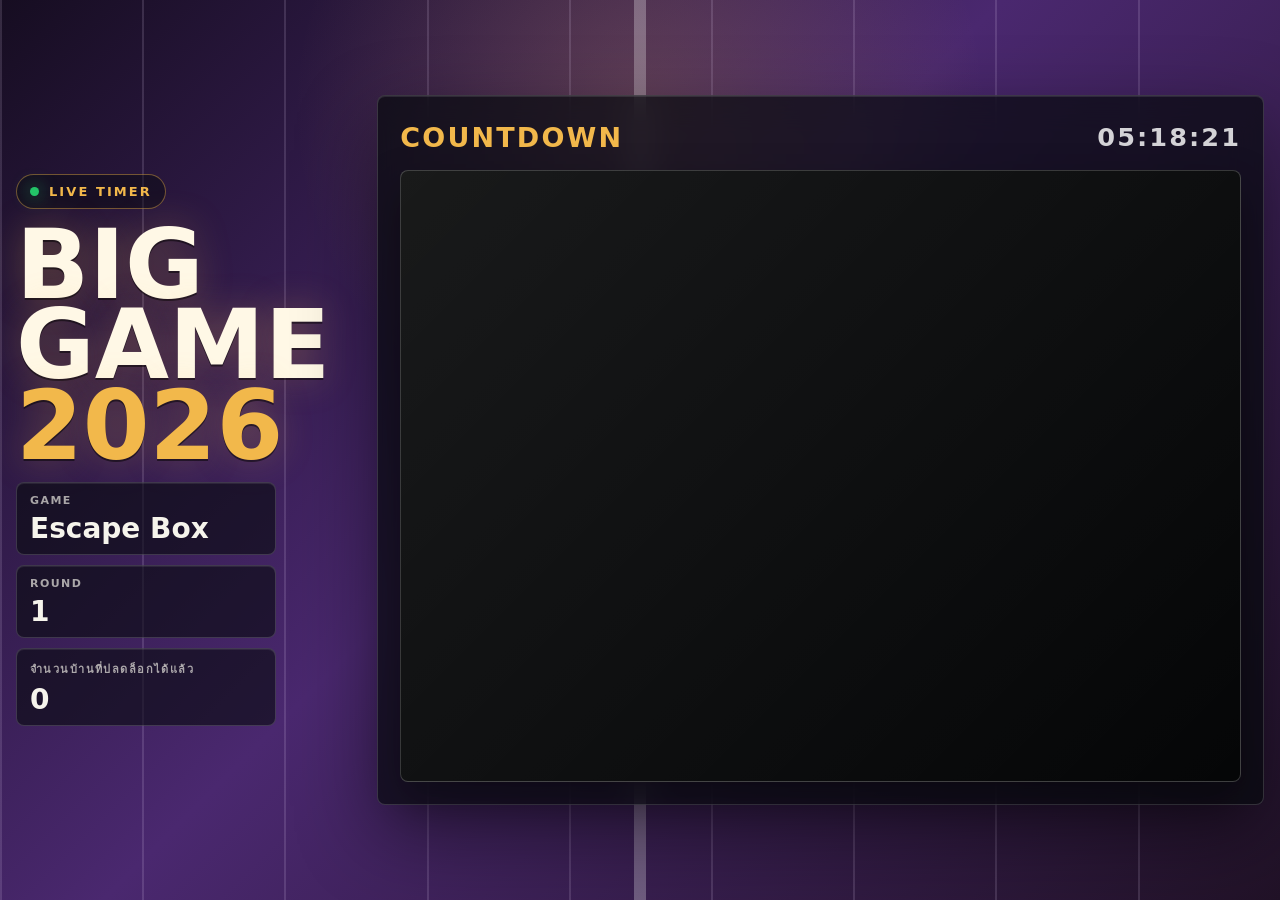
==== commit 9dd7cb26: "Add functionality to skip Round 1 intro and adjust Round 2 skip timing" ====
--- a/escape.html
+++ b/escape.html
@@ -74,6 +74,7 @@
 
         setInterval(updateClock, 1000);
         setInterval(checkTimeoutBlink, 500);
+        setInterval(checkRound1IntroSkip, 200);
         setInterval(checkRound2IntroSkip, 200);
 
         const videoId = "fXXlVs9f43I";
@@ -81,8 +82,10 @@
         const TIMEOUT_TRIGGER_SEC = (45 * 60) + 6;
         const ROUND_TWO_START_HOUR = 9;
         const ROUND_TWO_START_MINUTE = 50;
+        const ROUND_ONE_SKIP_FROM_SEC = 4.7;
+        const ROUND_ONE_SKIP_TO_SEC = (5 * 60) + 4.95;
         const ROUND_TWO_SKIP_FROM_SEC = 4.7;
-        const ROUND_TWO_SKIP_TO_SEC = (10 * 60) + 4.95;
+        const ROUND_TWO_SKIP_TO_SEC = (15 * 60) + 4.95;
 
         let player;
         let isPlaying = false;
@@ -90,6 +93,7 @@
         let isWinModeActive = false;
         let hasStartedPlayback = false;
         let timeoutTriggered = false;
+        let hasRound1IntroSkipped = false;
         let hasRound2IntroSkipped = false;
         let unlockedHouseCount = 0;
         let unlockedHighlightTimer;
@@ -150,6 +154,17 @@
                 && typeof player.getDuration === "function"
                 && typeof player.playVideo === "function"
                 && typeof player.pauseVideo === "function";
+        }
+
+        function checkRound1IntroSkip() {
+            if (!isPlayerReady() || hasRound1IntroSkipped || getActiveRound() !== 1) return;
+
+            const currentTime = player.getCurrentTime();
+            if (currentTime >= ROUND_ONE_SKIP_FROM_SEC && currentTime < ROUND_ONE_SKIP_TO_SEC) {
+                hasRound1IntroSkipped = true;
+                player.seekTo(ROUND_ONE_SKIP_TO_SEC, true);
+                if (isPlaying) player.playVideo();
+            }
         }
 
         function checkRound2IntroSkip() {
